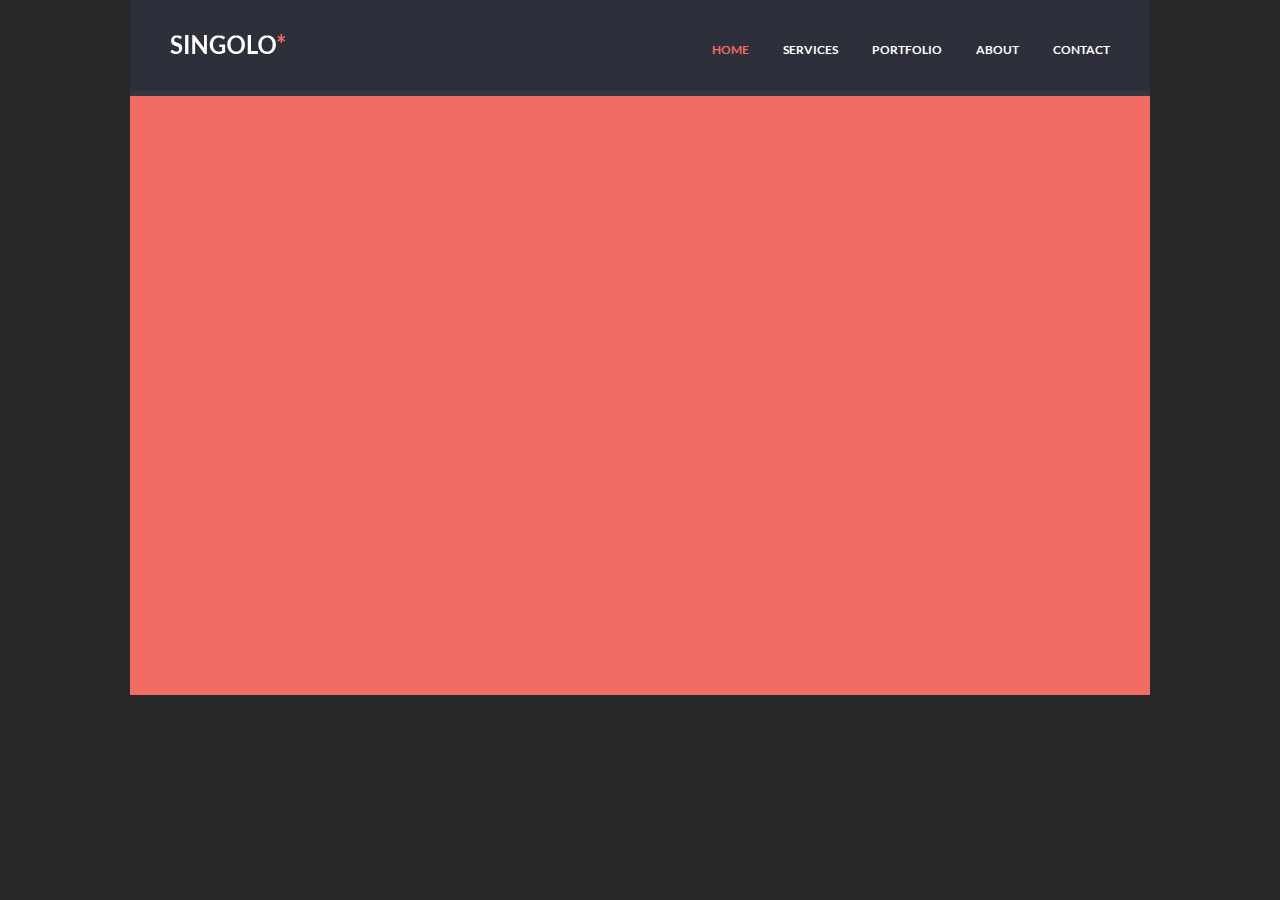
==== singolo1.html @ 433d04af "feat: add index page, style file, fonts, markup header" ====
<!DOCTYPE html>
<html lang="ru">
  <head>
    <meta charset="UTF-8" />
    <meta name="viewport" content="width=device-width, initial-scale=1.0" />
    <link rel="stylesheet" href="fonts.css" />
    <link rel="stylesheet" href="singolo1.css" />
    <title>Singolo. Part 1</title>
  </head>
  <body>
    <div class="container">
      <header class="header">
        <div class="logo">
          <img src="assets/logo.png" alt="Logo" width="115" height="20" />
        </div>
        <nav class="nav">
          <ul class="navlist">
            <li class="navlist-item selected">home</li>
            <li class="navlist-item">services</li>
            <li class="navlist-item">portfolio</li>
            <li class="navlist-item">about</li>
            <li class="navlist-item">contact</li>
          </ul>
        </nav>
      </header>
      <main class="main"></main>
    </div>
  </body>
</html>
---- fonts.css ----
/* lato-300 - latin */
@font-face {
  font-family: "Lato";
  font-style: normal;
  font-weight: 300;
  src: local("Lato Light"), local("Lato-Light"), url("assets/lato-v16-latin-300.woff2") format("woff2"),
    url("assets/lato-v16-latin-300.woff") format("woff");
}
/* lato-regular - latin */
@font-face {
  font-family: "Lato";
  font-style: normal;
  font-weight: 400;
  src: local("Lato Regular"), local("Lato-Regular"), url("assets/lato-v16-latin-regular.woff2") format("woff2"),
    url("assets/lato-v16-latin-regular.woff") format("woff");
}
/* lato-700 - latin */
@font-face {
  font-family: "Lato";
  font-style: normal;
  font-weight: 700;
  src: local("Lato Bold"), local("Lato-Bold"), url("assets/lato-v16-latin-700.woff2") format("woff2"),
    url("assets/lato-v16-latin-700.woff") format("woff");
}
/* lato-900 - latin */
@font-face {
  font-family: "Lato";
  font-style: normal;
  font-weight: 900;
  src: local("Lato Black"), local("Lato-Black"), url("assets/lato-v16-latin-900.woff2") format("woff2"),
    url("assets/lato-v16-latin-900.woff") format("woff");
}
---- singolo1.css ----
body {
  padding: 0;
  margin: 0;
  font-family: "Lato", sans-serif;
  background-color: #282828;
}

.container {
  width: 1020px;
  margin: 0 auto;
}

.header {
  background-color: #2d303a;
  padding: 34px 40px;
  display: flex;
  align-items: baseline;
  justify-content: space-between;
  box-shadow: 0 5px 0 0 #323746;
}

.navlist {
  list-style: none;
  font-size: 12px;
  font-weight: 700;
  color: #ffffff;
  text-transform: uppercase;
  padding: 0;
  margin: 0;
  /* margin-left: auto; */
}

.navlist-item {
  display: inline;
  margin-right: 32px;
  cursor: pointer;
}

.navlist-item:hover {
  color: yellowgreen;
  text-decoration: underline;
}

.navlist-item:last-child {
  margin-right: 0;
}

.selected {
  color: #f06c64;
}

.main {
  min-height: 599px;
  background-color: #f06c64;
  margin-top: 5px;
}
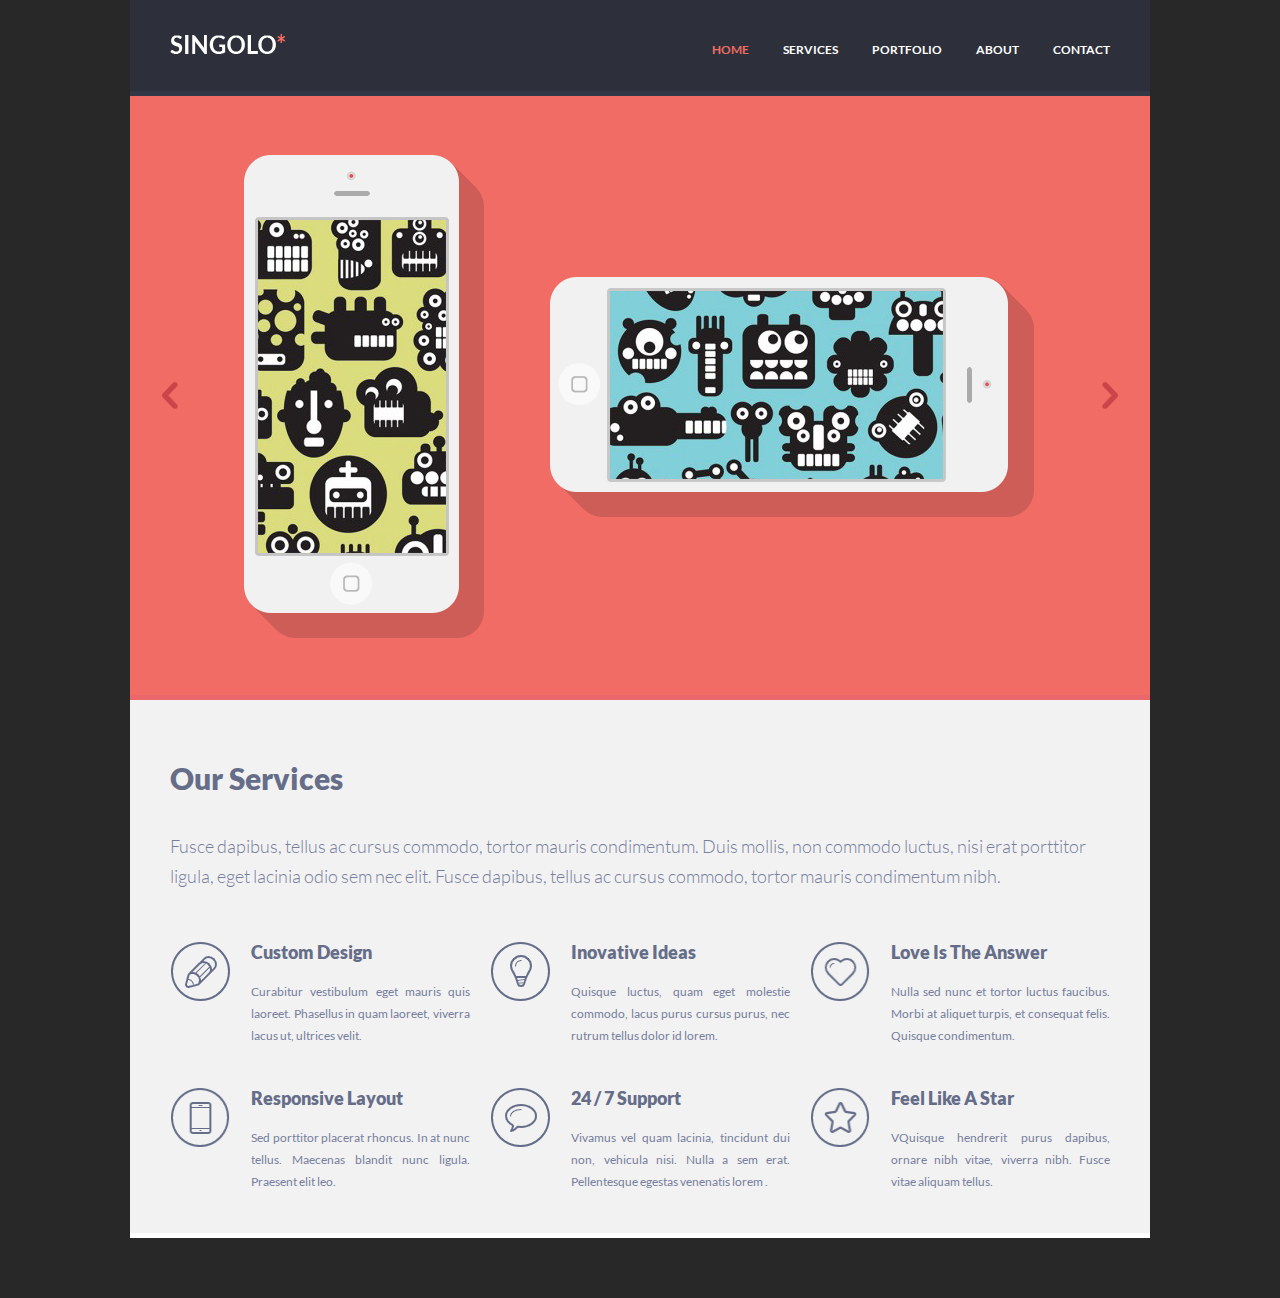
==== commit 913bd123: "feat: add iphones slider markup, features content & its markup" ====
--- a/singolo1.html
+++ b/singolo1.html
@@ -23,7 +23,136 @@
           </ul>
         </nav>
       </header>
-      <main class="main"></main>
+      <main class="main">
+        <div class="iphones">
+          <img
+            src="assets/chev-left.png"
+            alt="switch-left"
+            width="16"
+            height="27"
+          />
+          <img src="assets/iphone-vertical.png" alt="iPhone Vertical" />
+          <img src="assets/iphone-horizontal.png" alt="iPhone Vertical" />
+          <img
+            src="assets/chev-right.png"
+            alt="switch-left"
+            width="16"
+            height="27"
+          />
+        </div>
+        <div class="main-container">
+          <h1>Our Services</h1>
+          <p class="description">
+            Fusce dapibus, tellus ac cursus commodo, tortor mauris condimentum.
+            Duis mollis, non commodo luctus, nisi erat porttitor ligula, eget
+            lacinia odio sem nec elit. Fusce dapibus, tellus ac cursus commodo,
+            tortor mauris condimentum nibh.
+          </p>
+          <ul class="features">
+            <li class="features-item">
+              <img
+                class="features-item_icon"
+                src="assets/pen.png"
+                alt="pen"
+                width="61"
+                height="61"
+              />
+              <div>
+                <h2 class="features-item_head">Custom Design</h2>
+                <p class="features-item_description">
+                  Curabitur vestibulum eget mauris quis laoreet. Phasellus in
+                  quam laoreet, viverra lacus ut, ultrices velit.
+                </p>
+              </div>
+            </li>
+
+            <li class="features-item">
+              <img
+                class="features-item_icon"
+                src="assets/bulb.png"
+                alt="bulb"
+                width="61"
+                height="61"
+              />
+              <div>
+                <h2 class="features-item_head">Inovative Ideas</h2>
+                <p class="features-item_description">
+                  Quisque luctus, quam eget molestie commodo, lacus purus cursus
+                  purus, nec rutrum tellus dolor id lorem.
+                </p>
+              </div>
+            </li>
+
+            <li class="features-item">
+              <img
+                class="features-item_icon"
+                src="assets/heart.png"
+                alt="heart"
+                width="61"
+                height="61"
+              />
+              <div>
+                <h2 class="features-item_head">Love Is The Answer</h2>
+                <p class="features-item_description">
+                  Nulla sed nunc et tortor luctus faucibus. Morbi at aliquet
+                  turpis, et consequat felis. Quisque condimentum.
+                </p>
+              </div>
+            </li>
+
+            <li class="features-item">
+              <img
+                class="features-item_icon"
+                src="assets/phone.png"
+                alt="phone"
+                width="61"
+                height="61"
+              />
+              <div>
+                <h2 class="features-item_head">Responsive Layout</h2>
+                <p class="features-item_description">
+                  Sed porttitor placerat rhoncus. In at nunc tellus. Maecenas
+                  blandit nunc ligula. Praesent elit leo.
+                </p>
+              </div>
+            </li>
+
+            <li class="features-item">
+              <img
+                class="features-item_icon"
+                src="assets/bubble.png"
+                alt="bubble"
+                width="61"
+                height="61"
+              />
+              <div>
+                <h2 class="features-item_head">24 / 7 Support</h2>
+                <p class="features-item_description">
+                  Vivamus vel quam lacinia, tincidunt dui non, vehicula nisi.
+                  Nulla a sem erat. Pellentesque egestas venenatis lorem .
+                </p>
+              </div>
+            </li>
+
+            <li class="features-item">
+              <img
+                class="features-item_icon"
+                src="assets/star.png"
+                alt="star"
+                width="61"
+                height="61"
+              />
+              <div>
+                <h2 class="features-item_head">Feel Like A Star</h2>
+                <p class="features-item_description">
+                  VQuisque hendrerit purus dapibus, ornare nibh vitae, viverra
+                  nibh. Fusce vitae aliquam tellus.
+                </p>
+              </div>
+            </li>
+          </ul>
+        </div>
+      </main>
     </div>
   </body>
 </html>
--- a/singolo1.css
+++ b/singolo1.css
@@ -15,8 +15,11 @@
   padding: 34px 40px;
   display: flex;
   align-items: baseline;
-  justify-content: space-between;
   box-shadow: 0 5px 0 0 #323746;
+}
+
+.nav {
+  margin-left: auto;
 }
 
 .navlist {
@@ -27,7 +30,6 @@
   text-transform: uppercase;
   padding: 0;
   margin: 0;
-  /* margin-left: auto; */
 }
 
 .navlist-item {
@@ -50,7 +52,83 @@
 }
 
 .main {
+  margin-top: 5px;
+  background-color: #f2f2f2;
+  box-shadow: 0 5px 0 0 #ffffff;
+}
+
+.iphones {
   min-height: 599px;
   background-color: #f06c64;
-  margin-top: 5px;
+  display: flex;
+  align-items: center;
+  justify-content: space-around;
+  margin-bottom: 5px;
+  box-shadow: 0 5px 0 0 #ea676b;
 }
+
+.main-container {
+  width: 940px;
+  margin-top: 65px;
+  margin-left: 40px;
+  margin-right: 40px;
+  margin-bottom: 65px;
+}
+
+.main-container h1 {
+  padding: 0;
+  margin: 0;
+  font-size: 30px;
+  color: #666d89;
+  font-weight: 900;
+}
+
+.description {
+  font-size: 18px;
+  line-height: 30px;
+  color: #767e9e;
+  font-weight: 300;
+  text-align: left;
+  margin: 35px 0 50px 0;
+}
+
+.features {
+  padding: 0;
+  margin: 0;
+  list-style: none;
+  display: flex;
+  flex-wrap: wrap;
+}
+
+.features-item {
+  width: 300px;
+  margin-right: 20px;
+  margin-bottom: 40px;
+  padding: 0;
+  display: flex;
+}
+
+.features-item:nth-child(3n) {
+  margin-right: 0;
+}
+
+.features-item_icon {
+  margin-right: 20px;
+}
+
+.features-item_head {
+  margin: 0;
+  padding: 0;
+  font-size: 18px;
+  color: #666d89;
+  font-weight: 900;
+}
+
+.features-item_description {
+  font-size: 12px;
+  line-height: 22px;
+  color: #767e9e;
+  font-weight: 400;
+  text-align: justify;
+  margin: 18px 0 0 0;
+}
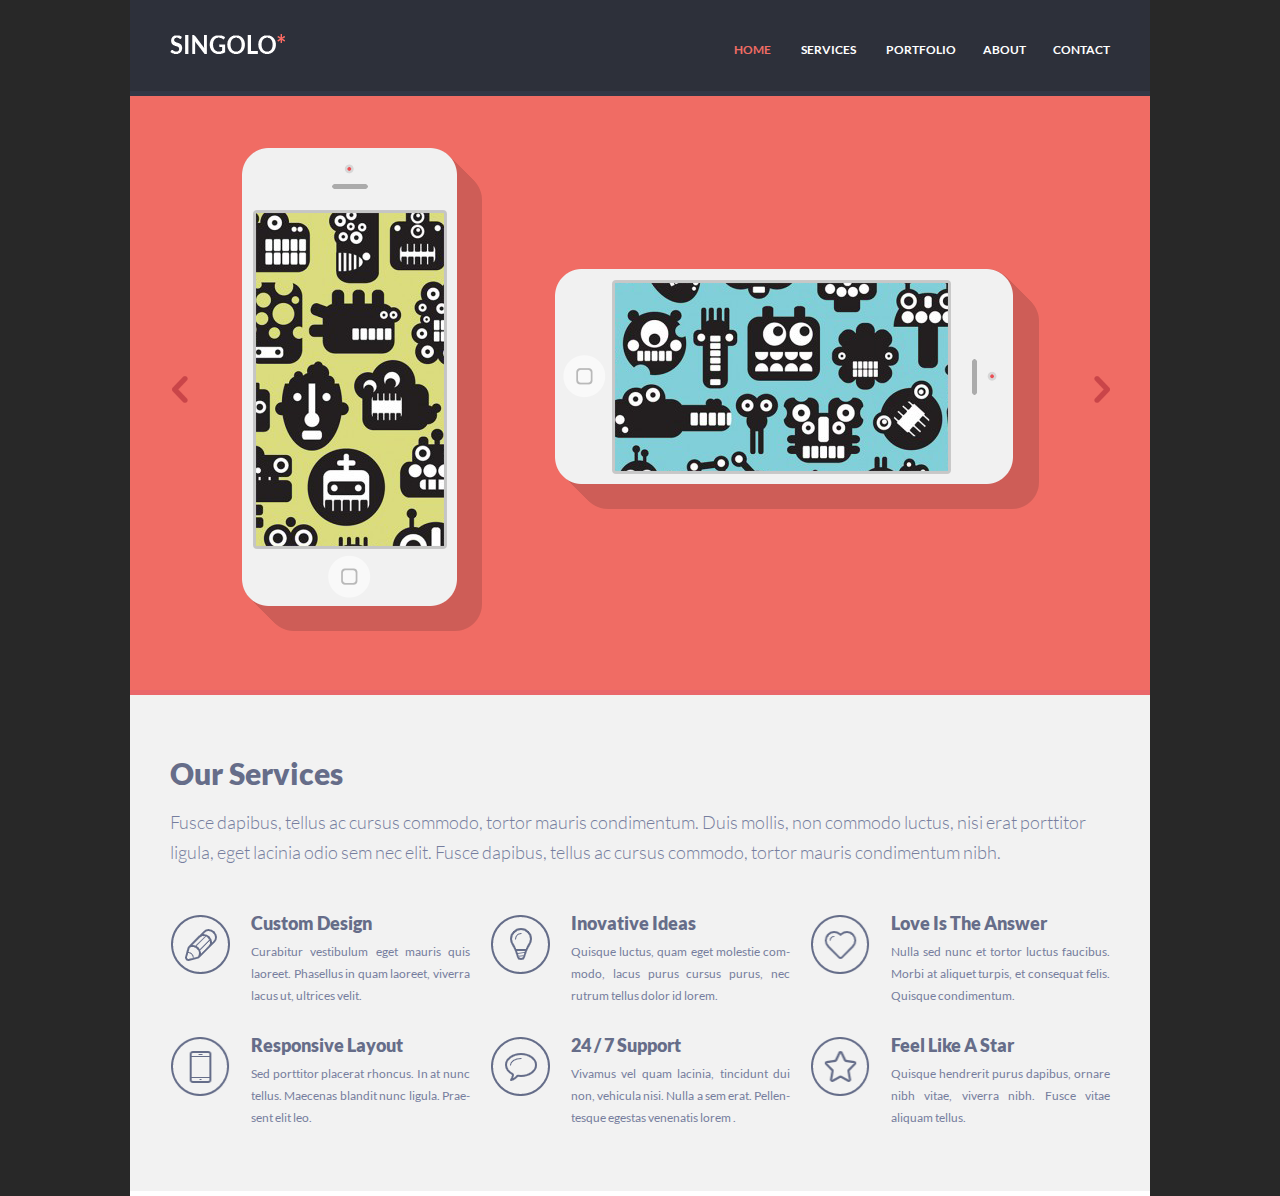
==== commit f2cd2402: "fix: use PixelPerfect for more accurasy layout markup" ====
--- a/singolo1.html
+++ b/singolo1.html
@@ -26,14 +26,24 @@
       <main class="main">
         <div class="iphones">
           <img
+            class="iphones__chev iphones__chev-left"
             src="assets/chev-left.png"
             alt="switch-left"
             width="16"
             height="27"
           />
-          <img src="assets/iphone-vertical.png" alt="iPhone Vertical" />
-          <img src="assets/iphone-horizontal.png" alt="iPhone Vertical" />
           <img
+            class="iphones__phone-1"
+            src="assets/iphone-vertical.png"
+            alt="iPhone Vertical"
+          />
+          <img
+            class="iphones__phone-2"
+            src="assets/iphone-horizontal.png"
+            alt="iPhone Vertical"
+          />
+          <img
+            class="iphones__chev iphones__chev-right"
             src="assets/chev-right.png"
             alt="switch-left"
             width="16"
@@ -77,8 +87,8 @@
               <div>
                 <h2 class="features-item_head">Inovative Ideas</h2>
                 <p class="features-item_description">
-                  Quisque luctus, quam eget molestie commodo, lacus purus cursus
-                  purus, nec rutrum tellus dolor id lorem.
+                  Quisque luctus, quam eget molestie com- modo, lacus purus
+                  cursus purus, nec rutrum tellus dolor id lorem.
                 </p>
               </div>
             </li>
@@ -112,7 +122,7 @@
                 <h2 class="features-item_head">Responsive Layout</h2>
                 <p class="features-item_description">
                   Sed porttitor placerat rhoncus. In at nunc tellus. Maecenas
-                  blandit nunc ligula. Praesent elit leo.
+                  blandit nunc ligula. Prae- sent elit leo.
                 </p>
               </div>
             </li>
@@ -129,7 +139,7 @@
                 <h2 class="features-item_head">24 / 7 Support</h2>
                 <p class="features-item_description">
                   Vivamus vel quam lacinia, tincidunt dui non, vehicula nisi.
-                  Nulla a sem erat. Pellentesque egestas venenatis lorem .
+                  Nulla a sem erat. Pellen- tesque egestas venenatis lorem .
                 </p>
               </div>
             </li>
@@ -145,7 +155,7 @@
               <div>
                 <h2 class="features-item_head">Feel Like A Star</h2>
                 <p class="features-item_description">
-                  VQuisque hendrerit purus dapibus, ornare nibh vitae, viverra
+                  Quisque hendrerit purus dapibus, ornare nibh vitae, viverra
                   nibh. Fusce vitae aliquam tellus.
                 </p>
               </div>
--- a/singolo1.css
+++ b/singolo1.css
@@ -34,8 +34,16 @@
 
 .navlist-item {
   display: inline;
-  margin-right: 32px;
+  margin-right: 28px;
   cursor: pointer;
+}
+
+.navlist-item:nth-child(4) {
+  margin-right: 25px;
+}
+
+.navlist-item:nth-child(3) {
+  margin-right: 25px;
 }
 
 .navlist-item:hover {
@@ -58,21 +66,50 @@
 }
 
 .iphones {
-  min-height: 599px;
+  min-height: 594px;
   background-color: #f06c64;
   display: flex;
-  align-items: center;
-  justify-content: space-around;
+  align-items: flex-start;
+  justify-content: flex-start;
   margin-bottom: 5px;
   box-shadow: 0 5px 0 0 #ea676b;
 }
 
+.iphones__chev {
+  cursor: pointer;
+}
+
+.iphones__chev:hover {
+  opacity: 0.5;
+}
+
+.iphones__chev-left {
+  margin-top: 280px;
+  margin-left: 42px;
+}
+
+.iphones__phone-1 {
+  margin-top: 49px;
+  margin-left: 52px;
+}
+
+.iphones__phone-2 {
+  margin-top: 170px;
+  margin-left: 70px;
+}
+
+.iphones__chev-right {
+  margin-top: 280px;
+  margin-left: 51px;
+}
+
 .main-container {
   width: 940px;
+  padding-bottom: 35px;
   margin-top: 65px;
   margin-left: 40px;
   margin-right: 40px;
-  margin-bottom: 65px;
+  margin-bottom: 5px;
 }
 
 .main-container h1 {
@@ -89,7 +126,7 @@
   color: #767e9e;
   font-weight: 300;
   text-align: left;
-  margin: 35px 0 50px 0;
+  margin: 16px 0 45px 0;
 }
 
 .features {
@@ -103,7 +140,7 @@
 .features-item {
   width: 300px;
   margin-right: 20px;
-  margin-bottom: 40px;
+  margin-bottom: 27px;
   padding: 0;
   display: flex;
 }
@@ -113,6 +150,7 @@
 }
 
 .features-item_icon {
+  margin-top: 2px;
   margin-right: 20px;
 }
 
@@ -130,5 +168,5 @@
   color: #767e9e;
   font-weight: 400;
   text-align: justify;
-  margin: 18px 0 0 0;
+  margin: 7px 0 0 0;
 }
